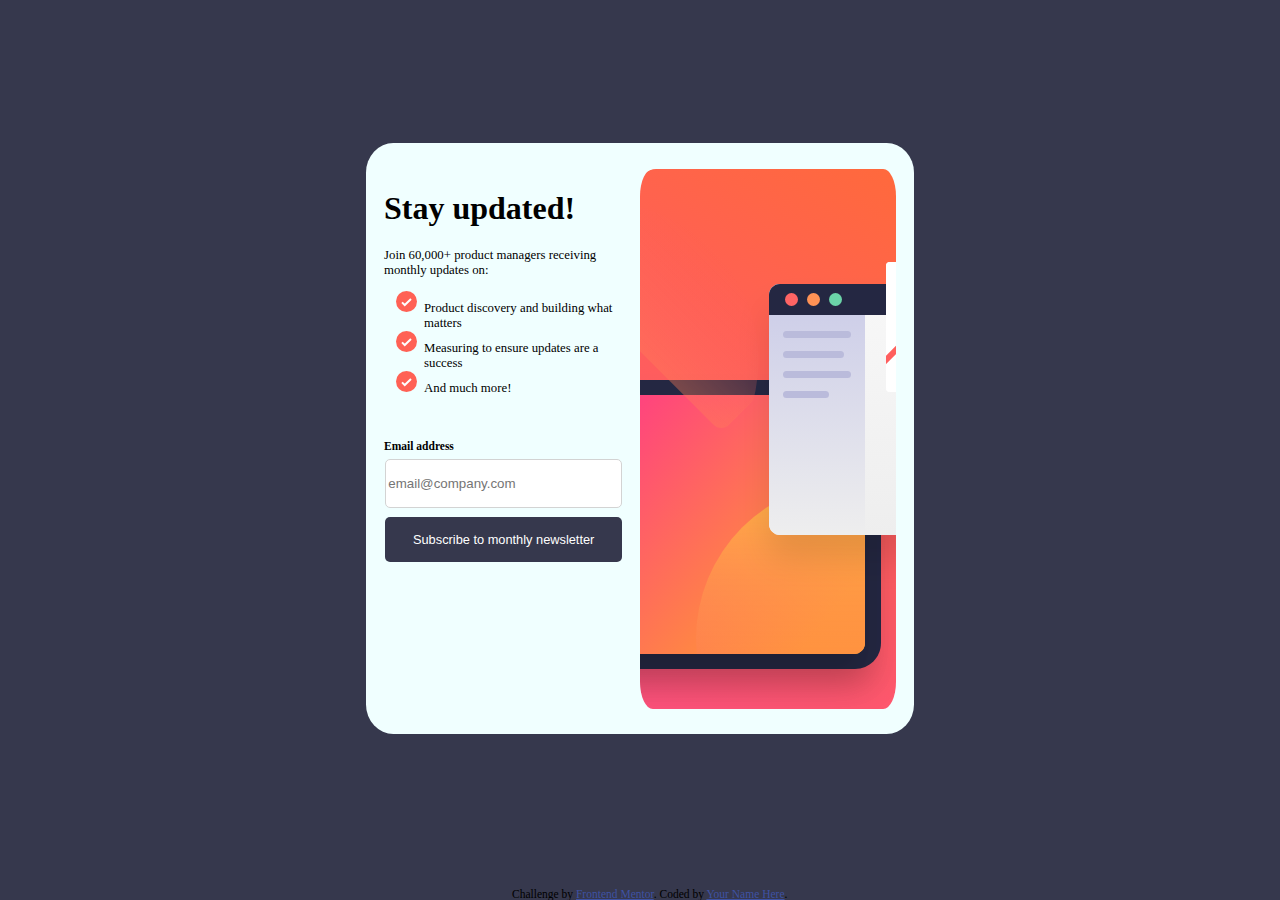
==== index.html @ 5bac41ce "commit" ====
<!doctype html>
<html lang="en">
  <head>
    <meta charset="UTF-8" />
    <meta name="viewport" content="width=device-width, initial-scale=1.0" />
    <link
      rel="icon"
      type="image/png"
      sizes="32x32"
      href="./assets/images/favicon-32x32.png"
    />

    <title>
      Frontend Mentor | Newsletter sign-up form with success message
    </title>

    <link
      rel="stylesheet"
      media=" screen and (min-width: 500px )"
      href="desktop.css"
    />
    <link
      rel="stylesheet"
      media=" screen and (max-width: 500px)"
      href="mobile.css"
    />
    <script src="./script.js"></script>
  </head>
  <body>
    <div id="form">
      <section id="content">
        <h1>Stay updated!</h1>
        <p id="heading">
          Join 60,000+ product managers receiving monthly updates on:
        </p>
        <ul id="list">
          <li>Product discovery and building what matters</li>
          <li>Measuring to ensure updates are a success</li>
          <li>And much more!</li>
        </ul>
        <div id="card1">
          <div
            id="error-msg"
            style="font-size: 10px; color: red; display: none"
          >
            Please enter a valid email address.
          </div>
        </div>
        <label name="email">Email address</label><br />
        <input placeholder="email@company.com" id="email" type="email" />

        <button onclick="direct()">Subscribe to monthly newsletter</button>
      </section>
      <section id="img"></section>
    </div>
    <div class="attribution">
      Challenge by
      <a href="https://www.frontendmentor.io?ref=challenge" target="_blank"
        >Frontend Mentor</a
      >. Coded by <a href="#">Your Name Here</a>.
    </div>
  </body>
</html>
---- desktop.css ----
.attribution {
  font-size: 0.9vw;
  text-align: center;
  position: absolute;
  bottom: 0vh;
  left: 40vw;
}
.attribution a {
  color: hsl(228, 45%, 44%);
}
body {
  background-color: #36384d;
  display: flex;
  flex-direction: column;
  align-items: center;
}
#form {
  margin-top: 15vh;
  padding: 2vw 2vh;
  border-radius: 5%;
  width: 40vw;
  height: 60vh;
  background-color: azure;
  display: flex;
}
#heading {
  font-weight: 500;
  font-size: 1vw;
}
label {
  font-weight: bold;
  font-size: 0.9vw;
}
#content {
  width: 20vw;
}
ul {
  list-style-image: url("./assets/images/icon-list.svg");
  padding-bottom: 3vh;
}
input {
  height: 5vh;
  width: 18vw;
  margin-top: 0.5vh;
  margin-left: 0.1vw;
  margin-bottom: 1vh;
  cursor: text;
  outline: none;
  border: 1px solid lightgrey;
  border-radius: 5px;
}

button {
  margin-left: 0.1vw;
  width: 18.5vw;
  height: 5vh;
  color: white;
  background-color: #36384d;
  font-family: url("./assets/fonts/Roboto-Regular.ttf");
  cursor: pointer;
  outline: none;
  border: none;
  border-radius: 5px;
  font-size: 1vw;
}
button:hover {
  background: linear-gradient(to right, red, orange, orange);
  transform: scale(1.01);
  transition: all 0.1s;
}
#img {
  border-radius: 5%;
  background-image: url("./assets/images/illustration-sign-up-desktop.svg");
  width: 20vw;
  height: 60vh;
}
#card1 {
  display: flex;
  gap: 10px;
  width: fit-content;
}
#error-msg {
  width: fit-content;
  size: 5px;
}
#message {
  padding: 50px;
  background-color: azure;
  width: 20vw;
  height: 40vh;
  position: absolute;
  top: 20vh;
}
#dismiss-button {
  margin-top: 50px;
}
#list {
  font-size: 1vw;
}
---- mobile.css ----
* {
  margin: 0;
  padding: 0;
}
#form {
  width: fit-content;
  height: fit-content;
  display: flex;
  flex-direction: column-reverse;
}

#img {
  height: 35vh;
  width: 100vw;
  border-bottom-right-radius: 10%;
  border-bottom-left-radius: 10%;
  background-image: url("./assets/images/illustration-sign-up-mobile.svg");
  background-repeat: no-repeat;
  background-size: cover;
}
#content > h1 {
  margin-top: 5vh;
  margin-left: 1vh;
  font-size: 30px;
}
#content {
  gap: 20px;
  padding: 20px;
}
#heading {
  margin: 5px;
}
#list {
  margin-left: 30px;
  list-style-image: url("./assets/images/icon-list.svg");
}
#list > li {
  margin-bottom: 10px;
}
label {
  font-size: smaller;
  font-weight: bold;
}
input {
  margin: 1vh;
  margin-left: 1vw;
  width: 70vw;
  height: 5vh;
}
button {
  width: 70vw;
  height: 5vh;
  background-color: #36384d;
  color: aliceblue;
}
button:hover {
  background: linear-gradient(to right, red, orange, orange);
  transform: scale(1.01);
  transition: all 0.1s;
}
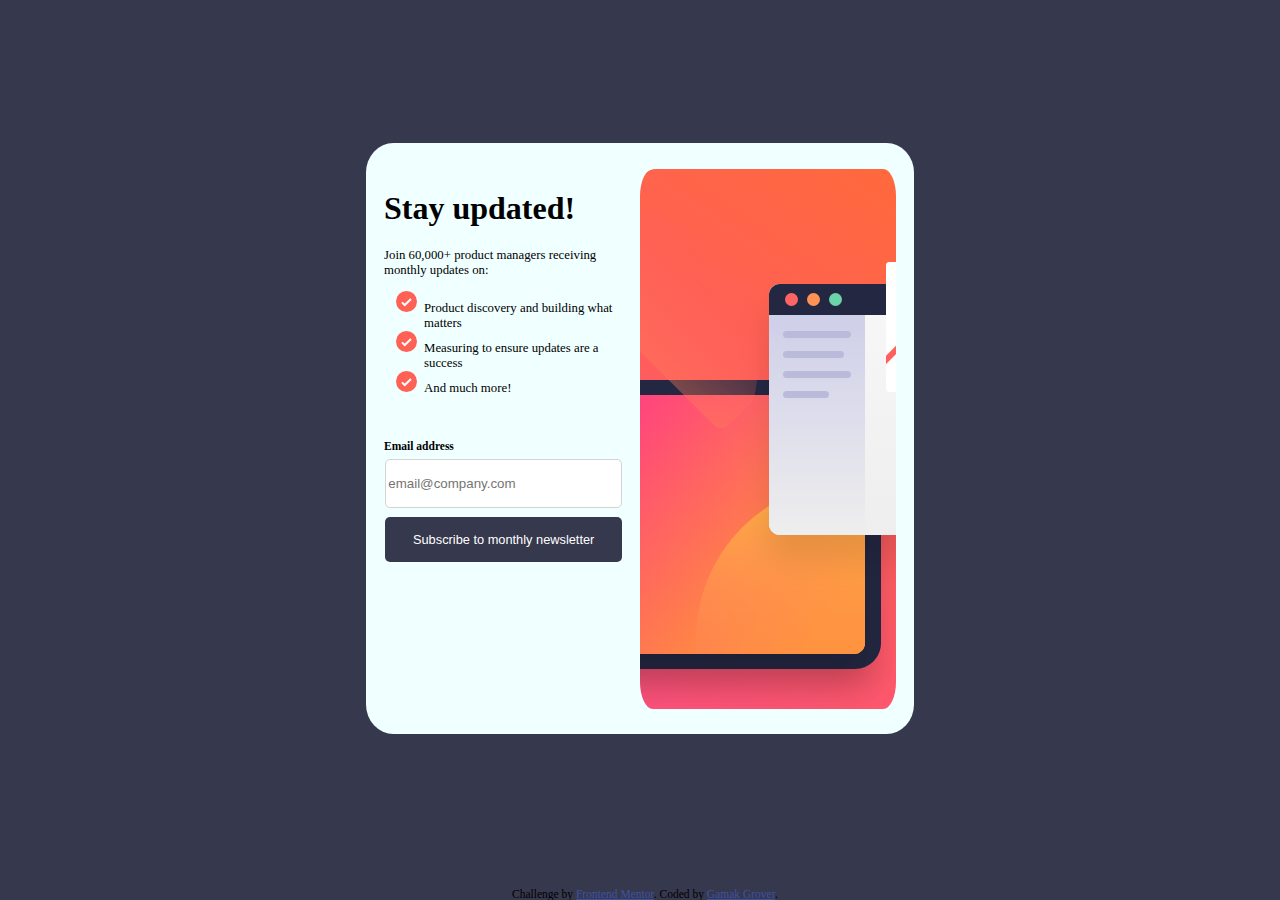
==== commit 8306fc41: "added name" ====
--- a/index.html
+++ b/index.html
@@ -57,7 +57,7 @@
       Challenge by
       <a href="https://www.frontendmentor.io?ref=challenge" target="_blank"
         >Frontend Mentor</a
-      >. Coded by <a href="#">Your Name Here</a>.
+      >. Coded by <a href="https://github.com/gamakgrover2002">Gamak Grover</a>.
     </div>
   </body>
 </html>
